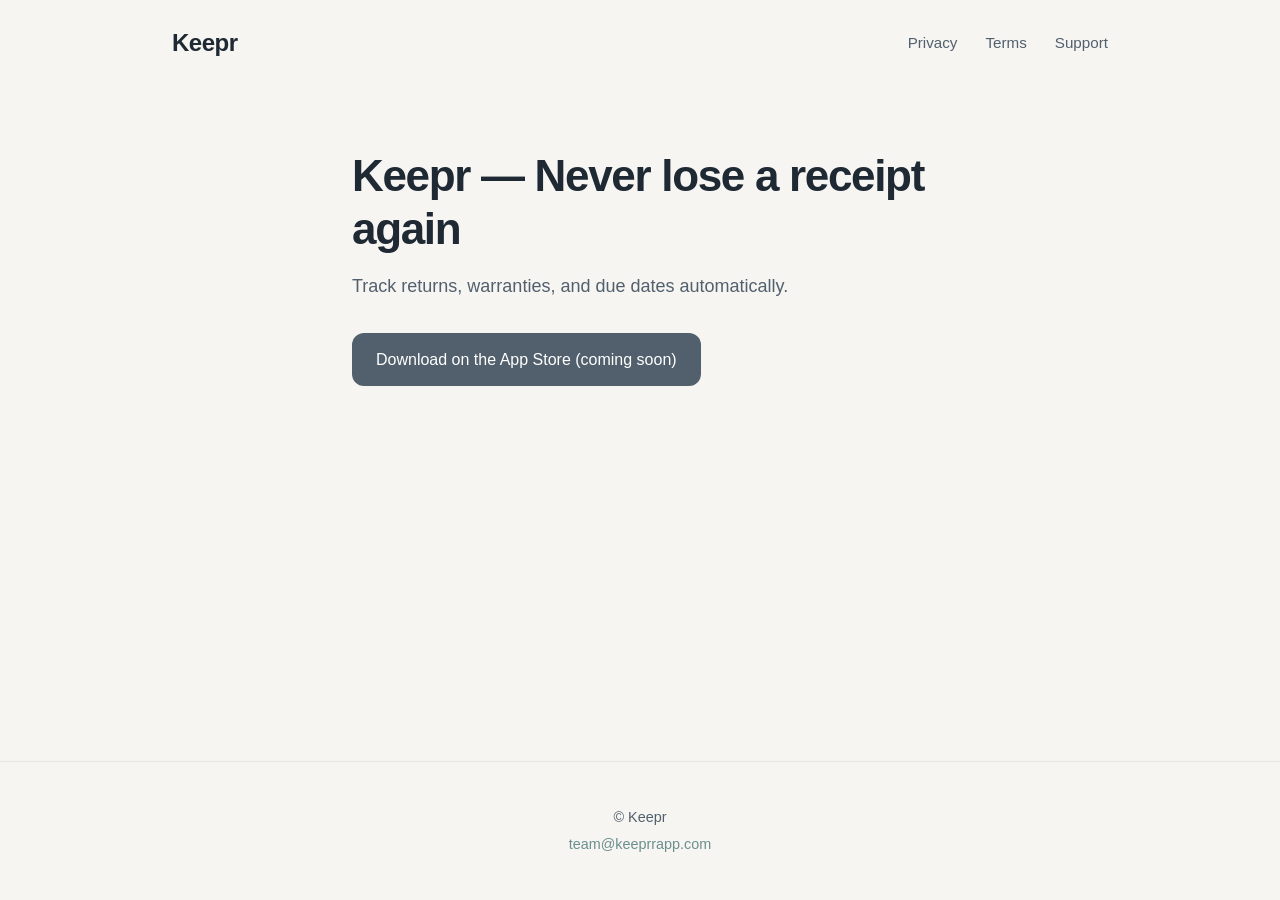
==== index.html @ 4927b249 "Add privacy, terms, support pages Co-authored-by: Cursor <cursoragent@cursor.com>" ====
<!DOCTYPE html>
<html lang="en">
<head>
  <meta charset="UTF-8">
  <meta name="viewport" content="width=device-width, initial-scale=1">
  <title>Keepr — Never lose a receipt again</title>
  <link rel="stylesheet" href="styles.css">
</head>
<body>
  <header class="site-header">
    <a href="index.html" class="site-logo">Keepr</a>
    <nav class="site-nav">
      <a href="privacy.html">Privacy</a>
      <a href="terms.html">Terms</a>
      <a href="support.html">Support</a>
    </nav>
  </header>

  <main>
    <section class="hero">
      <h1>Keepr — Never lose a receipt again</h1>
      <p class="subtext">Track returns, warranties, and due dates automatically.</p>
      <a href="#" class="cta-button soon">Download on the App Store (coming soon)</a>
    </section>
  </main>

  <footer class="site-footer">
    <p>© Keepr</p>
    <p><a href="mailto:team@keeprrapp.com">team@keeprrapp.com</a></p>
  </footer>
</body>
</html>
---- styles.css ----
/* Keepr — minimal, modern, Apple-like */
:root {
  --bg: #F6F5F2;
  --primary: #6B8F8D;
  --text: #1F2933;
  --text-muted: #52606D;
  --transition: 0.2s ease;
}

*,
*::before,
*::after {
  box-sizing: border-box;
}

body {
  margin: 0;
  font-family: -apple-system, BlinkMacSystemFont, "Segoe UI", Roboto, "Helvetica Neue", Arial, sans-serif;
  font-size: 17px;
  line-height: 1.6;
  color: var(--text);
  background: var(--bg);
  min-height: 100vh;
  display: flex;
  flex-direction: column;
  -webkit-font-smoothing: antialiased;
}

/* Header */
.site-header {
  padding: 1.25rem 1.5rem;
  display: flex;
  align-items: center;
  justify-content: space-between;
  max-width: 1000px;
  margin: 0 auto;
  width: 100%;
}

.site-logo {
  font-size: 1.5rem;
  font-weight: 600;
  color: var(--text);
  text-decoration: none;
  letter-spacing: -0.02em;
}

.site-nav {
  display: flex;
  gap: 1.75rem;
}

.site-nav a {
  color: var(--text-muted);
  text-decoration: none;
  font-size: 0.95rem;
  transition: color var(--transition);
}

.site-nav a:hover {
  color: var(--primary);
}

/* Main content */
main {
  flex: 1;
  padding: 3rem 1.5rem 4rem;
  max-width: 640px;
  margin: 0 auto;
  width: 100%;
}

/* Hero section */
.hero h1 {
  font-size: clamp(2rem, 5vw, 2.75rem);
  font-weight: 600;
  letter-spacing: -0.03em;
  line-height: 1.2;
  margin: 0 0 1rem;
}

.hero .subtext {
  font-size: 1.125rem;
  color: var(--text-muted);
  margin: 0 0 2rem;
}

.cta-button {
  display: inline-block;
  padding: 0.875rem 1.5rem;
  background: var(--primary);
  color: white;
  text-decoration: none;
  font-size: 1rem;
  font-weight: 500;
  border-radius: 12px;
  transition: opacity var(--transition), transform var(--transition);
}

.cta-button:hover {
  opacity: 0.9;
  transform: translateY(-1px);
}

.cta-button.soon {
  background: var(--text-muted);
  cursor: not-allowed;
  pointer-events: none;
}

/* Legal / info pages */
.page-title {
  font-size: 1.75rem;
  font-weight: 600;
  letter-spacing: -0.02em;
  margin: 0 0 0.5rem;
}

.page-intro {
  color: var(--text-muted);
  margin-bottom: 2.5rem;
}

.section {
  margin-bottom: 2rem;
}

.section h2 {
  font-size: 1.25rem;
  font-weight: 600;
  margin: 0 0 0.75rem;
  color: var(--text);
}

.section p {
  margin: 0 0 0.75rem;
  color: var(--text-muted);
}

.section p:last-child {
  margin-bottom: 0;
}

.section ul {
  margin: 0 0 0.75rem;
  padding-left: 1.25rem;
  color: var(--text-muted);
}

/* Footer */
.site-footer {
  padding: 2rem 1.5rem;
  text-align: center;
  color: var(--text-muted);
  font-size: 0.9rem;
  border-top: 1px solid rgba(31, 41, 51, 0.08);
}

.site-footer p {
  margin: 0.25rem 0;
}

.site-footer a {
  color: var(--primary);
  text-decoration: none;
}

.site-footer a:hover {
  text-decoration: underline;
}

/* Back link */
.back-link {
  display: inline-flex;
  align-items: center;
  gap: 0.35rem;
  color: var(--text-muted);
  text-decoration: none;
  font-size: 0.95rem;
  margin-bottom: 2rem;
  transition: color var(--transition);
}

.back-link:hover {
  color: var(--primary);
}

/* FAQ placeholder */
.faq-list {
  list-style: none;
  padding: 0;
  margin: 0;
}

.faq-list li {
  padding: 1rem 0;
  border-bottom: 1px solid rgba(31, 41, 51, 0.08);
}

.faq-list li:first-child {
  padding-top: 0;
}

.faq-list strong {
  display: block;
  margin-bottom: 0.25rem;
  color: var(--text);
}

.faq-list span {
  color: var(--text-muted);
  font-size: 0.95rem;
}

/* Support contact block */
.contact-block {
  background: rgba(107, 143, 141, 0.08);
  padding: 1.5rem;
  border-radius: 12px;
  margin-bottom: 2rem;
}

.contact-block p {
  margin: 0;
  color: var(--text);
}

.contact-block a {
  color: var(--primary);
  font-weight: 500;
}

/* Responsive */
@media (min-width: 600px) {
  .site-header {
    padding: 1.5rem 2rem;
  }

  main {
    padding: 4rem 2rem 5rem;
  }

  .site-footer {
    padding: 2.5rem 2rem;
  }
}

@media (max-width: 400px) {
  .site-nav {
    gap: 1.25rem;
    font-size: 0.9rem;
  }
}
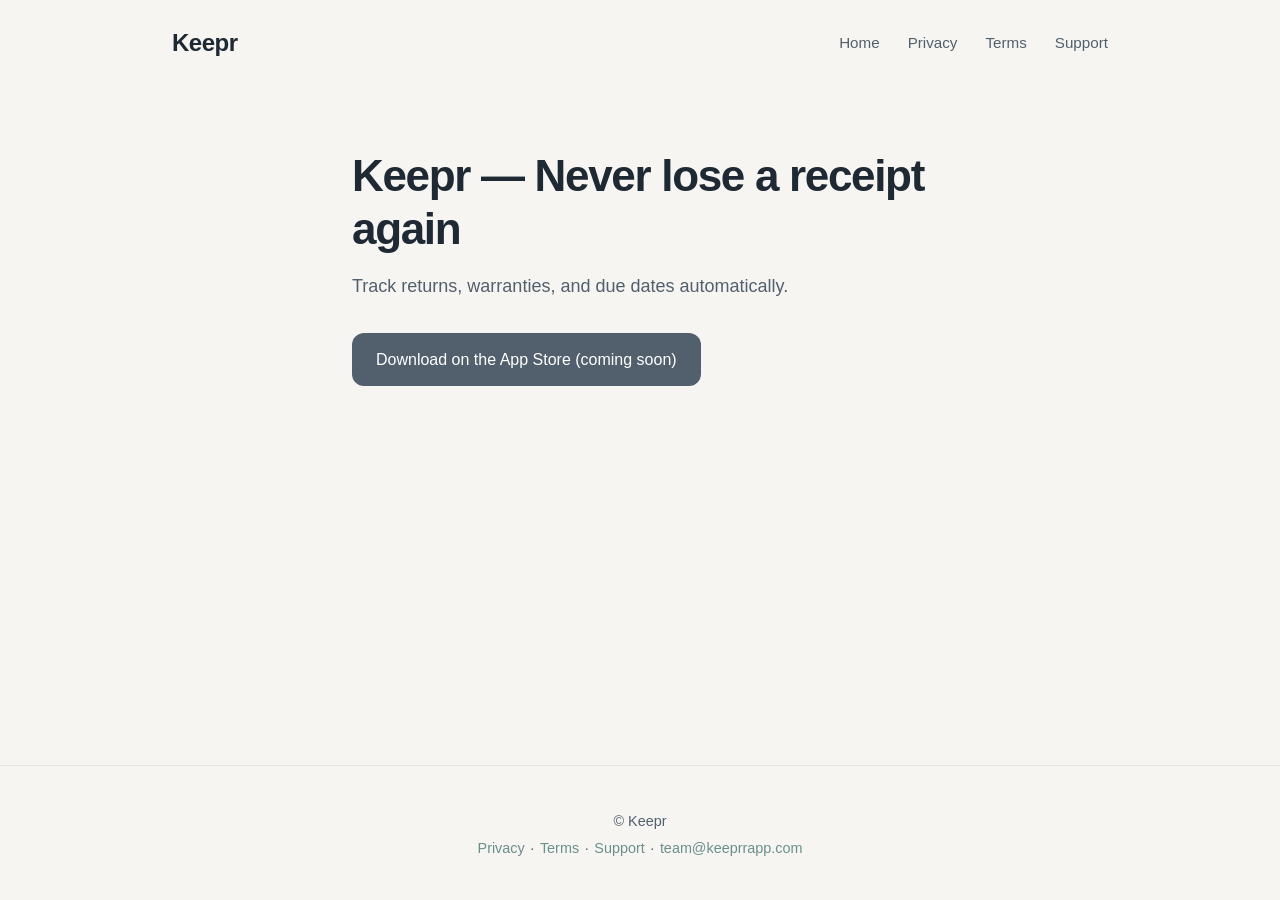
==== commit a56e01a2: "Polish legal & support content for compliance - Privacy: detail data collection, storage, third part" ====
--- a/index.html
+++ b/index.html
@@ -10,6 +10,7 @@
   <header class="site-header">
     <a href="index.html" class="site-logo">Keepr</a>
     <nav class="site-nav">
+      <a href="index.html">Home</a>
       <a href="privacy.html">Privacy</a>
       <a href="terms.html">Terms</a>
       <a href="support.html">Support</a>
@@ -26,7 +27,15 @@
 
   <footer class="site-footer">
     <p>© Keepr</p>
-    <p><a href="mailto:team@keeprrapp.com">team@keeprrapp.com</a></p>
+    <nav class="footer-nav">
+      <a href="privacy.html">Privacy</a>
+      <span>·</span>
+      <a href="terms.html">Terms</a>
+      <span>·</span>
+      <a href="support.html">Support</a>
+      <span>·</span>
+      <a href="mailto:team@keeprrapp.com">team@keeprrapp.com</a>
+    </nav>
   </footer>
 </body>
 </html>
--- a/styles.css
+++ b/styles.css
@@ -169,6 +169,20 @@
   text-decoration: underline;
 }
 
+.footer-nav {
+  display: flex;
+  flex-wrap: wrap;
+  justify-content: center;
+  align-items: center;
+  gap: 0.35rem;
+  margin-top: 0.25rem;
+}
+
+.footer-nav span {
+  color: var(--text-muted);
+  user-select: none;
+}
+
 /* Back link */
 .back-link {
   display: inline-flex;
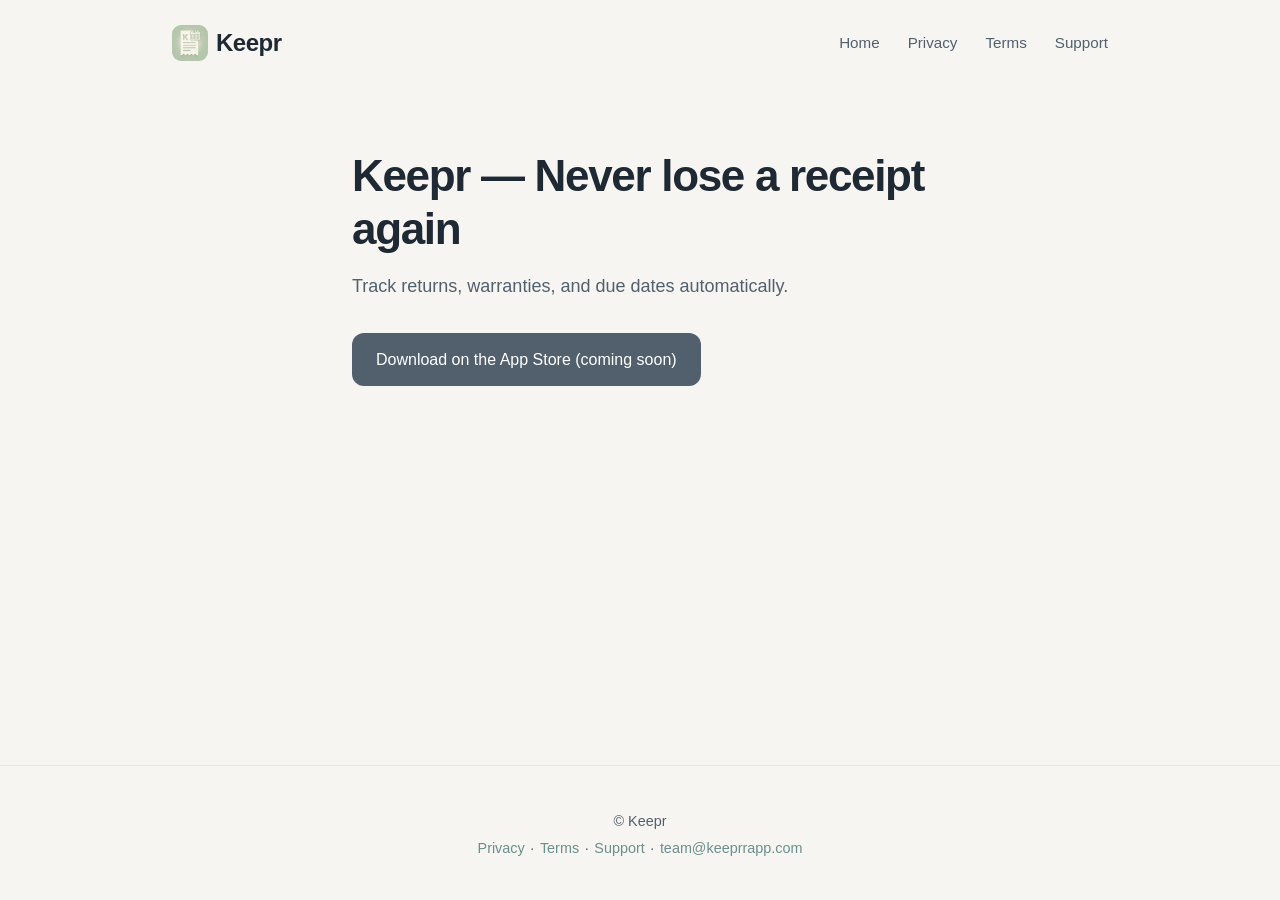
==== commit 07d62f06: "update site info" ====
--- a/index.html
+++ b/index.html
@@ -4,11 +4,12 @@
   <meta charset="UTF-8">
   <meta name="viewport" content="width=device-width, initial-scale=1">
   <title>Keepr — Never lose a receipt again</title>
+  <link rel="icon" href="logo.png" type="image/png">
   <link rel="stylesheet" href="styles.css">
 </head>
 <body>
   <header class="site-header">
-    <a href="index.html" class="site-logo">Keepr</a>
+    <a href="index.html" class="site-logo"><img src="logo.png" srcset="logo.png 1x, logo@2x.png 2x" alt="" width="36" height="36">Keepr</a>
     <nav class="site-nav">
       <a href="index.html">Home</a>
       <a href="privacy.html">Privacy</a>
--- a/styles.css
+++ b/styles.css
@@ -38,11 +38,20 @@
 }
 
 .site-logo {
+  display: flex;
+  align-items: center;
+  gap: 0.5rem;
   font-size: 1.5rem;
   font-weight: 600;
   color: var(--text);
   text-decoration: none;
   letter-spacing: -0.02em;
+}
+
+.site-logo img {
+  width: 36px;
+  height: 36px;
+  border-radius: 9px;
 }
 
 .site-nav {
